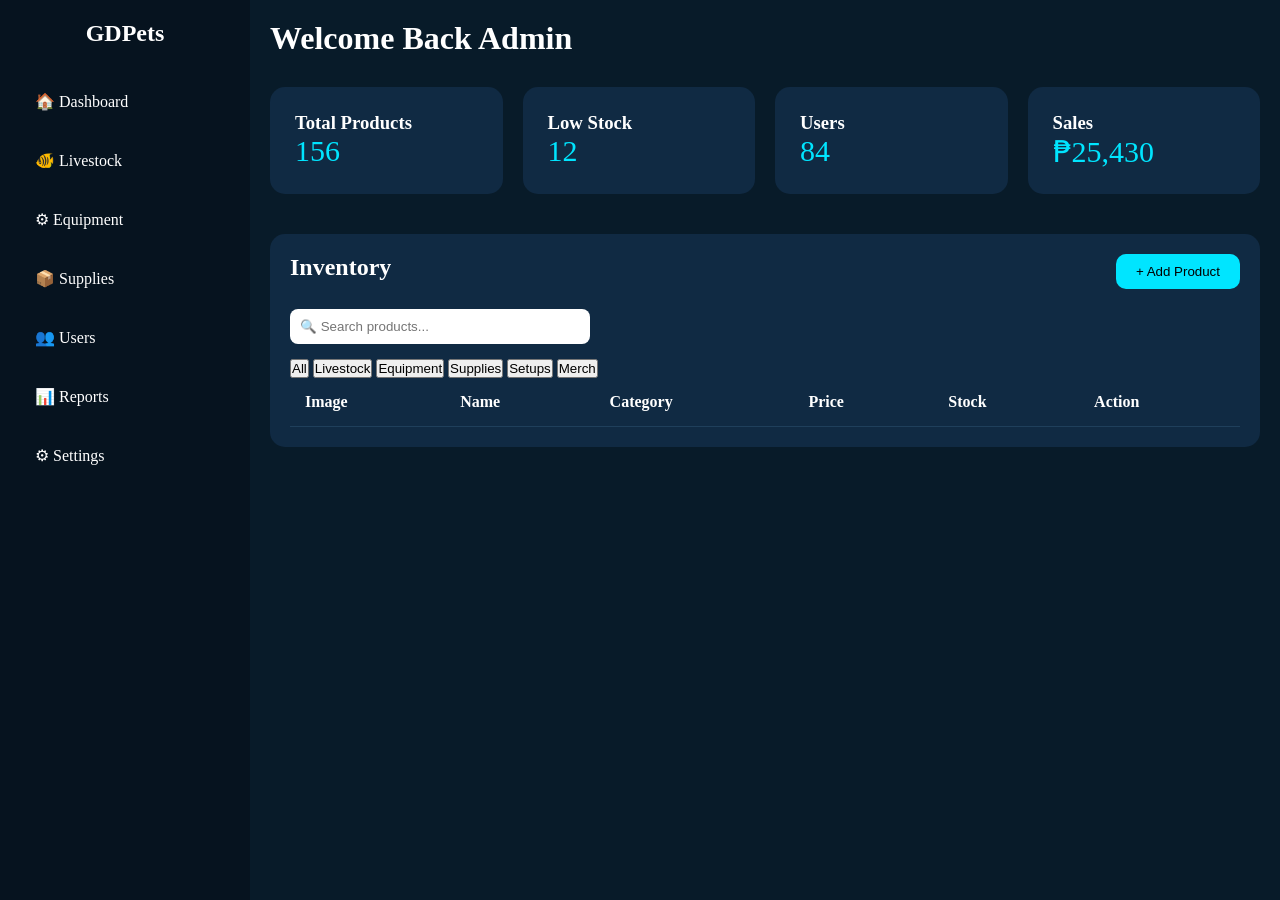
==== Admin/adbord.html @ ac36f16d "with adboard" ====
<!DOCTYPE html>
<html lang="en">
<head>
    <meta charset="UTF-8">
    <title>GDPets Admin Dashboard</title>
    <link rel="stylesheet" href="adboard.css">
   
    
</head>
<body class="dashboard-page">

<div class="container">

    <!-- Sidebar -->
    <aside class="sidebar">

        <div class="logo">
            <h2>GDPets</h2>
        </div>

        <nav>
            <a href="#">🏠 Dashboard</a>
            <a href="#">🐠 Livestock</a>
            <a href="#">⚙ Equipment</a>
            <a href="#">📦 Supplies</a>
            <a href="#">👥 Users</a>
            <a href="#">📊 Reports</a>
            <a href="#">⚙ Settings</a>
        </nav>

    </aside>

    <!-- addProduct -->
    <div id="productModal" class="modal">

    <div class="modal-content">

        <h2>Add Product</h2>

        <input type="text" id="name" placeholder="Product Name">

        <select id="category">
            <option value="">Select Category</option>
            <option value="Livestock">Livestock</option>
            <option value="Equipment">Equipment</option>
            <option value="Supplies">Supplies</option>
            <option value="Setups">Setups</option>
            <option value="Merch">Merch</option>
        </select>

        <input type="number" id="price" placeholder="Price">
        <input type="number" id="stock" placeholder="Stock">

        <input type="file" id="productImage" accept="image/*">

        <button id="saveProduct">Save</button>
        <button id="closeModal">Close</button>

    </div>

</div>


    <!-- Main -->
    <main class="main-content">

        <header class="topbar">
            <h1>Welcome Back Admin</h1>
        </header>

        <!-- Stats -->
        <section class="stats">

            <div class="card">
                <h3>Total Products</h3>
                <p>156</p>
            </div>

            <div class="card">
                <h3>Low Stock</h3>
                <p>12</p>
            </div>

            <div class="card">
                <h3>Users</h3>
                <p>84</p>
            </div>

            <div class="card">
                <h3>Sales</h3>
                <p>₱25,430</p>
            </div>

        </section>

        <!-- Product Table -->
        <section class="inventory">

            <div class="title-row">
                <h2>Inventory</h2>

                <button id="addBtn">
                    + Add Product
                </button>
            </div>


            <input
                type="text"
                id="searchBox"
                placeholder="🔍 Search products..."
>
            <div class="filters">
                <button onclick="filterProducts('All')">All</button>
                <button onclick="filterProducts('Livestock')">Livestock</button>
                <button onclick="filterProducts('Equipment')">Equipment</button>
                <button onclick="filterProducts('Supplies')">Supplies</button>
                <button onclick="filterProducts('Setups')">Setups</button>
                <button onclick="filterProducts('Merch')">Merch</button>
            </div>

            <table>

                <thead>
                    <tr>
                        <th>Image</th>
                        <th>Name</th>
                        <th>Category</th>
                        <th>Price</th>
                        <th>Stock</th>
                        <th>Action</th>
                    </tr>
                </thead>

                        <tbody id="productTable">

            </tbody>

            </table>

        </section>

    </main>

</div>

 <script src="adboard.js"></script>

</body>
</html>
---- Admin/adboard.css ----
*{
    margin:0;
    padding:0;
    box-sizing:border-box;
}

body{
    background:#081B29;
    color:white;
    font-family:Segoe UI;
}

.container{
    display:flex;
    min-height:100vh;
}

.sidebar{
    width:250px;
    background:#06131f;
    padding:20px;
}

.logo{
    text-align:center;
    margin-bottom:30px;
}

.sidebar nav{
    display:flex;
    flex-direction:column;
}

.sidebar nav a{
    color:white;
    text-decoration:none;
    padding:15px;
    margin-bottom:10px;
    border-radius:10px;
    transition:.3s;
}

.sidebar nav a:hover{
    background:#00e5ff;
    color:black;
}

.main-content{
    flex:1;
    padding:20px;
}

.topbar{
    margin-bottom:30px;
}

.stats{
    display:grid;
    grid-template-columns:repeat(4,1fr);
    gap:20px;
}

.card{
    background:#102a43;
    padding:25px;
    border-radius:15px;
}

.card p{
    font-size:30px;
    color:#00e5ff;
}

.inventory{
    margin-top:40px;
    background:#102a43;
    padding:20px;
    border-radius:15px;
}

.title-row{
    display:flex;
    justify-content:space-between;
    margin-bottom:20px;
}

#addBtn{
    background:#00e5ff;
    border:none;
    padding:10px 20px;
    border-radius:10px;
    cursor:pointer;
}

table{
    width:100%;
    border-collapse:collapse;
}

th,td{
    padding:15px;
    text-align:left;
}

tr{
    border-bottom:1px solid #1f3f5b;
}

td img{
    width:60px;
}

/*////////////////////////////////add product////////////////////////////////////*/


.modal {
    display: none;
    position: fixed;
    top: 0;
    left: 0;
    width: 100%;
    height: 100%;
    background: rgba(0,0,0,0.5);
}

.modal-content {
    background: white;
    width: 300px;
    padding: 20px;
    margin: 10% auto;
    border-radius: 10px;
}

.modal-content input {
    width: 100%;
    margin: 5px 0;
    padding: 8px;
}

.modal-content select{
    width: 100%;
    margin: 5px 0;
    padding: 8px;
}

.product-img{
    width:60px;
    height:60px;
    object-fit:cover;
    border-radius:8px;
}

#searchBox{
    width:300px;
    padding:10px;
    border-radius:8px;
    border:none;
    margin-bottom:15px;
}
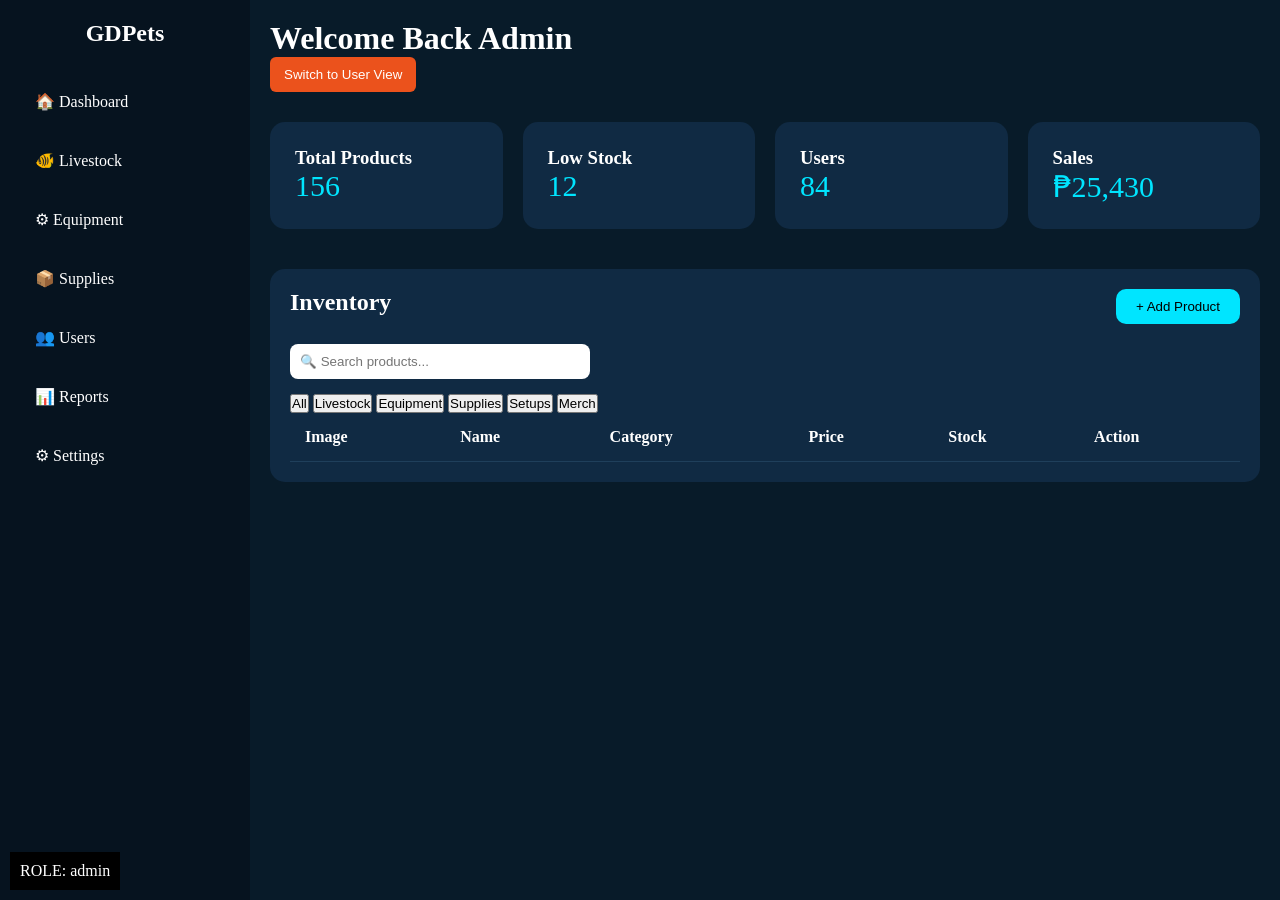
==== commit cb6f9485: "switch added" ====
--- a/Admin/adbord.html
+++ b/Admin/adbord.html
@@ -17,6 +17,9 @@
         <div class="logo">
             <h2>GDPets</h2>
         </div>
+
+        
+
 
         <nav>
             <a href="#">🏠 Dashboard</a>
@@ -66,6 +69,12 @@
 
         <header class="topbar">
             <h1>Welcome Back Admin</h1>
+
+            <button id="switchToUser" class="switch-btn">
+         Switch to User View
+        </button>
+
+        
         </header>
 
         <!-- Stats -->
@@ -144,7 +153,12 @@
 
 </div>
 
+    <div style="position:fixed;bottom:10px;left:10px;background:black;color:white;padding:10px;z-index:9999;">
+  ROLE: <span id="roleDebug"></span>
+</div>
+
  <script src="adboard.js"></script>
+ <script src="admin.js"></script>
 
 </body>
 </html>
--- a/Admin/adboard.css
+++ b/Admin/adboard.css
@@ -157,3 +157,18 @@
     border:none;
     margin-bottom:15px;
 }
+
+
+
+.switch-btn {
+  padding: 10px 14px;
+  border: none;
+  background: #EB521c;
+  color: white;
+  border-radius: 6px;
+  cursor: pointer;
+}
+
+.switch-btn:hover {
+  background: #020D42;
+}
